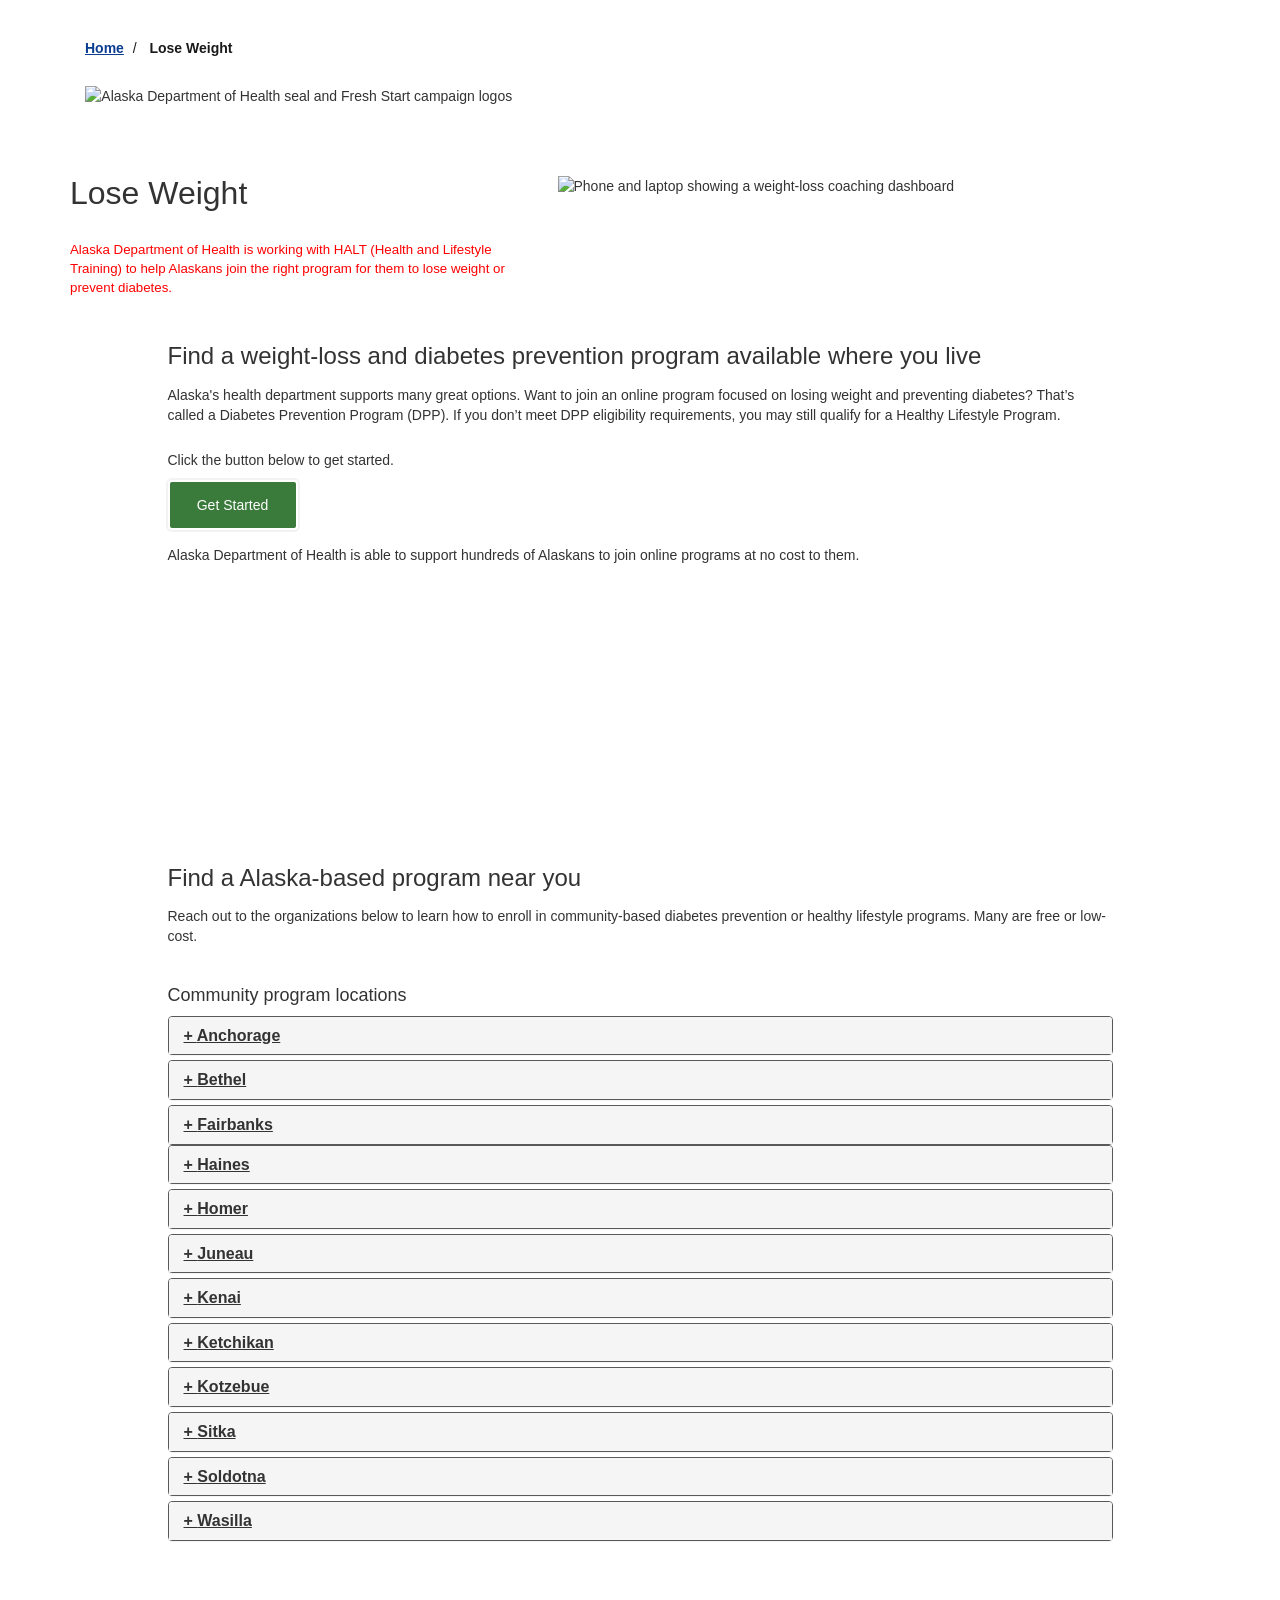
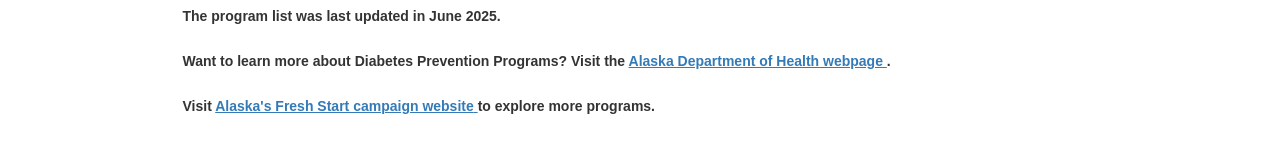
==== program_landings/lose_weight.html @ 83c24d97 "updates to be more WCAG compliant" ====
<!doctype html>
<html lang="en">
  <head>
    <meta charset="UTF-8" />
    <meta name="viewport" content="width=device-width, initial-scale=1.0" />
    <title>Lose Weight</title>
    <link
      rel="stylesheet"
      href="https://maxcdn.bootstrapcdn.com/bootstrap/3.4.1/css/bootstrap.min.css"
    />
    <script src="https://code.jquery.com/jquery-1.12.4.min.js"></script>
    <script src="https://maxcdn.bootstrapcdn.com/bootstrap/3.4.1/js/bootstrap.min.js"></script>
    <style>
      .btn,
      .btn-success,
      .panel,
      .panel-heading,
      .panel-title > a,
      .breadcrumb,
      .modal-content,
      .modal-header {
        background-image: none !important;
      }

      a {
        text-decoration: underline;
      }

      .panel-title > a::before {
        content: "+ ";
        font-weight: 700;
      }

      .panel-title > a[aria-expanded="true"]::before {
        content: "− ";
      }

      .panel,
      .panel-default,
      .panel-default > .panel-heading,
      .modal-content,
      .breadcrumb {
        border-color: #595959 !important;
      }

      .btn,
      .btn-success {
        border: 2px solid #ffffff !important;
      }

      input[type="text"] {
        border: 2px solid #595959;
      }

      a:focus,
      button:focus,
      input:focus,
      .panel-title > a:focus {
        outline: 3px solid #1a1a1a;
        outline-offset: 2px;
      }

      #get-started {
        background-color: #3a7a3a !important;
        color: #ffffff !important;
        border: 2px solid #ffffff !important;
        opacity: 1 !important;
        box-shadow: 0 0 0 2px #f2f2f2;
      }

      #get-started:hover,
      #get-started:focus {
        background-color: #3a7a3a !important;
        color: #ffffff !important;
      }

      .breadcrumb {
        background-color: #ffffff !important;
        color: #1a1a1a !important;
      }

      .breadcrumb > li,
      .breadcrumb > li + li:before {
        color: #1a1a1a !important;
      }

      .breadcrumb a {
        color: #0b3d91 !important;
        font-weight: 600;
      }

      .breadcrumb a[aria-current="page"] {
        color: #1a1a1a !important;
        font-weight: 700;
        text-decoration: none;
      }
    </style>
  </head>
  <body>
    <div class="container" style="padding-top: 30px; padding-bottom: 20px">
      <nav aria-label="Breadcrumb">
        <ol class="breadcrumb" style="margin-bottom: 0">
          <li><a href="../index.html">Home</a></li>
          <li>
            <a href="./lose_weight.html" aria-current="page">Lose Weight</a>
          </li>
        </ol>
      </nav>
    </div>

    <main>
      <div class="container">
        <div class="row">
          <div class="col-sm-7 col-md-5" style="background-color: #ffffff">
            <div style="text-align: center; padding-bottom: 0">
              <img
                src="../assets/images/alaska-doh-fresh-start.png"
                class="img-responsive"
                style="display: inline-block; max-width: 100%; height: 70px"
                alt="Alaska Department of Health seal and Fresh Start campaign logos"
              />
            </div>
            <h1
              style="
                font-size: xx-large;
                padding-top: 20px;
                padding-bottom: 10px;
                margin: 0;
              "
            >
              Lose Weight
            </h1>
            <div style="padding-top: 20px; padding-bottom: 30px; font-size: 0.95em; color: red">
              <span data-config-text="departmentName"></span> is working with
              <span data-config-text="partnerName"></span> to help
              <span data-config-text="stateResidents"></span> join the right
              program for them to lose weight or prevent diabetes.
            </div>
          </div>
          <div class="col-sm-5 col-md-5" style="padding: 15px">
            <img
              src="../assets/images/alaska-devices.png"
              class="img-responsive"
              style="width: 100%; height: auto; margin: 75px 0 0 auto"
              alt="Phone and laptop showing a weight-loss coaching dashboard"
            />
          </div>
        </div>
      </div>

      <div class="container">
        <div class="row">
          <div class="col-xs-offset-2 col-xs-10 col-md-offset-1 col-md-10">
            <div class="row">
              <div style="padding: 15px">
                <h2 style="font-size: x-large; margin: 0">
                  Find a weight-loss and diabetes prevention program available where you live
                </h2>
                <div>
                  <p style="padding-top: 15px">
                    <span data-config-text="stateName"></span>'s health
                    department supports many great options. Want to join an
                    online program focused on losing weight and preventing
                    diabetes? That’s called a Diabetes Prevention Program (DPP).
                    If you don’t meet DPP eligibility requirements, you may
                    still qualify for a Healthy Lifestyle Program.
                  </p>

                  <p style="padding-top: 15px">
                    Click the button below to get started.
                  </p>
                </div>
                <button
                  id="get-started"
                  class="btn btn-success"
                  style="height: 50px; width: 130px"
                  data-target="#inquiry-form"
                  data-toggle="modal"
                  type="button"
                >
                  Get Started
                </button>
                <div>
                  <p style="padding-top: 15px">
                    <span data-config-text="departmentName"></span> is able to
                    support hundreds of
                    <span data-config-text="stateResidents"></span> to join
                    online programs at no cost to them.
                  </p>
                </div>
              </div>
            </div>

            <div class="row">
              <div
                class="col-md-12 embed-responsive embed-responsive-16by9"
                style="
                  text-align: center;
                  padding: 15px;
                  max-width: 100%;
                  min-height: 260px;
                "
              >
                <iframe
                  src="https://player.vimeo.com/video/1111456184?badge=0&amp;autopause=0&amp;player_id=0&amp;app_id=58479"
                  class="landing-video embed-responsive-item"
                  width="560"
                  height="315"
                  allow="autoplay; fullscreen"
                  allowfullscreen
                  title="Program overview"
                ></iframe>
              </div>
              <script src="https://player.vimeo.com/api/player.js"></script>
            </div>

            <div id="state-based-programs" class="row">
              <div style="padding: 15px">
                <h2 style="font-size: x-large; margin: 0">
                  Find a <span data-config-text="stateName"></span>-based
                  program near you
                </h2>
                <div>
                  <p style="padding-top: 15px">
                    Reach out to the organizations below to learn how to enroll
                    in community-based diabetes prevention or healthy lifestyle
                    programs. Many are free or low-cost.
                  </p>
                </div>
              </div>
            </div>

            <div class="row">
              <div style="padding: 15px">
                <h3 style="font-size: large; margin: 0 0 10px 0">
                  Community program locations
                </h3>
                <div
                  class="panel-group"
                  id="accordion"
                >
                  <div class="panel panel-default">
                    <div class="panel-heading" id="headingAnchorage">
                      <h4 class="panel-title">
                        <a
                          class="collapsed"
                          role="button"
                          data-toggle="collapse"
                          data-parent="#accordion"
                          href="#collapseAnchorage"
                          aria-expanded="false"
                          aria-controls="collapseAnchorage"
                        >
                          <strong>Anchorage</strong>
                        </a>
                      </h4>
                    </div>
                    <div
                      id="collapseAnchorage"
                      class="panel-collapse collapse"
                      aria-labelledby="headingAnchorage"
                    >
                      <div class="panel-body" style="white-space: pre-wrap">
                        <strong>Anchorage Neighborhood Health Center</strong>
                        4951 Business Park Blvd. Anchorage, AK 99503 Phone:
                        907-743-7200 Spanish: Yes Programs: DPP, DSMES, SMBP

                        <strong>Southcentral Foundation</strong>
                        Diabetes Education Program 4320 Diplomacy Drive, Suite
                        1121 Anchorage, AK 99508 Phone: 907-729-4380 Programs:
                        DPP, DSMES

                        <strong>YMCA of Anchorage</strong>
                        5323 Lake Otis Parkway Anchorage, AK 99507 Phone:
                        907-563-3211 Ext: 104 Program: DPP
                      </div>
                    </div>
                  </div>

                  <div class="panel panel-default">
                    <div class="panel-heading" id="headingBethel">
                      <h4 class="panel-title">
                        <a
                          class="collapsed"
                          role="button"
                          data-toggle="collapse"
                          data-parent="#accordion"
                          href="#collapseBethel"
                          aria-expanded="false"
                          aria-controls="collapseBethel"
                        >
                          <strong>Bethel</strong>
                        </a>
                      </h4>
                    </div>
                    <div
                      id="collapseBethel"
                      class="panel-collapse collapse"
                      aria-labelledby="headingBethel"
                    >
                      <div class="panel-body" style="white-space: pre-wrap">
                        <strong>Yukon Kuskokwim Health Corporation</strong>
                        Diabetes Prevention and Control Program PO Box 528
                        Bethel, AK 99559 Phone: 907-543-6049 Programs: DPP,
                        Healthy Living, DSMES
                      </div>
                    </div>
                  </div>

                  <div class="panel panel-default">
                    <div class="panel-heading" id="headingFairbanks">
                      <h4 class="panel-title">
                        <a
                          class="collapsed"
                          role="button"
                          data-toggle="collapse"
                          data-parent="#accordion"
                          href="#collapseFairbanks"
                          aria-expanded="false"
                          aria-controls="collapseFairbanks"
                        >
                          <strong>Fairbanks</strong>
                        </a>
                      </h4>
                    </div>
                    <div
                      id="collapseFairbanks"
                      class="panel-collapse collapse"
                      aria-labelledby="headingFairbanks"
                    >
                      <div class="panel-body" style="white-space: pre-wrap">
                        <strong>Tanana Chiefs Conference</strong>
                        Chief Andrew Isaac Health Center 1717 West Cowles Street
                        Fairbanks, AK 99701 Phone: 907-451-6682, Ext: 3768
                        Program: DPP

                        <b
                          >University of Alaska Fairbanks Cooperative Extension
                          Service</strong
                        >
                        Tanana District Office Diabetes Prevention Program 1000
                        University Avenue Fairbanks, AK 99709 Phone:
                        907-474-2426 Program: DPP
                      </div>
                    </div>
                  </div>

                  <div class="panel panel-default">
                    <div class="panel-heading" id="headingHaines">
                      <h4 class="panel-title">
                        <a
                          class="collapsed"
                          role="button"
                          data-toggle="collapse"
                          data-parent="#accordion"
                          href="#collapseHaines"
                          aria-expanded="false"
                          aria-controls="collapseHaines"
                        >
                          <strong>Haines</strong>
                        </a>
                      </h4>
                    </div>
                    <div
                      id="collapseHaines"
                      class="panel-collapse collapse"
                      aria-labelledby="headingHaines"
                    >
                      <div class="panel-body" style="white-space: pre-wrap">
                        <strong>Southeast Regional Health Consortium (SEARHC)</strong>
                        Haines Health Center 131 1st Avenue, Haines, AK 99827
                        Phone: 907-766-6300 Programs: DPP, DSMES, SMBP
                      </div>
                    </div>
                  </div>

                  <div class="panel panel-default">
                    <div class="panel-heading" id="headingHomer">
                      <h4 class="panel-title">
                        <a
                          class="collapsed"
                          role="button"
                          data-toggle="collapse"
                          data-parent="#accordion"
                          href="#collapseHomer"
                          aria-expanded="false"
                          aria-controls="collapseHomer"
                        >
                          <strong>Homer</strong>
                        </a>
                      </h4>
                    </div>
                    <div
                      id="collapseHomer"
                      class="panel-collapse collapse"
                      aria-labelledby="headingHomer"
                    >
                      <div class="panel-body" style="white-space: pre-wrap">
                        <strong>Seldovia Village Tribe</strong>
                        880 East End Road Homer, AK 99603 Phone: 907-226-2228
                        Programs: DPP, SMBP
                      </div>
                    </div>
                  </div>

                  <div class="panel panel-default">
                    <div class="panel-heading" id="headingJuneau">
                      <h4 class="panel-title">
                        <a
                          class="collapsed"
                          role="button"
                          data-toggle="collapse"
                          data-parent="#accordion"
                          href="#collapseJuneau"
                          aria-expanded="false"
                          aria-controls="collapseJuneau"
                        >
                          <strong>Juneau</strong>
                        </a>
                      </h4>
                    </div>
                    <div
                      id="collapseJuneau"
                      class="panel-collapse collapse"
                      aria-labelledby="headingJuneau"
                    >
                      <div class="panel-body" style="white-space: pre-wrap">
                        <strong>Southeast Regional Health Consortium (SEARHC)</strong>
                        Ethel Lund Medical Center 1200 Salmon Creek Lane Juneau,
                        AK 99801 Phone: 907-463-4040 Programs: DPP, DSMES, SMBP
                      </div>
                    </div>
                  </div>

                  <div class="panel panel-default">
                    <div class="panel-heading" id="headingKenai">
                      <h4 class="panel-title">
                        <a
                          class="collapsed"
                          role="button"
                          data-toggle="collapse"
                          data-parent="#accordion"
                          href="#collapseKenai"
                          aria-expanded="false"
                          aria-controls="collapseKenai"
                        >
                          <strong>Kenai</strong>
                        </a>
                      </h4>
                    </div>
                    <div
                      id="collapseKenai"
                      class="panel-collapse collapse"
                      aria-labelledby="headingKenai"
                    >
                      <div class="panel-body" style="white-space: pre-wrap">
                        <strong>Kenaitze Indian Tribe</strong>
                        508 Upland Street Kenai, AK 99611 Phone: 907-335-7582
                        Program: Healthy Living
                      </div>
                    </div>
                  </div>

                  <div class="panel panel-default">
                    <div class="panel-heading" id="headingKetchikan">
                      <h4 class="panel-title">
                        <a
                          class="collapsed"
                          role="button"
                          data-toggle="collapse"
                          data-parent="#accordion"
                          href="#collapseKetchikan"
                          aria-expanded="false"
                          aria-controls="collapseKetchikan"
                        >
                          <strong>Ketchikan</strong>
                        </a>
                      </h4>
                    </div>
                    <div
                      id="collapseKetchikan"
                      class="panel-collapse collapse"
                      aria-labelledby="headingKetchikan"
                    >
                      <div class="panel-body" style="white-space: pre-wrap">
                        <strong>Ketchikan Indian Community</strong>
                        2960 Tongass Ave. Ketchikan, AK 99901 Phone:
                        907-228-9428 Programs: Healthy Living, DSMES
                      </div>
                    </div>
                  </div>

                  <div class="panel panel-default">
                    <div class="panel-heading" id="headingKotzebue">
                      <h4 class="panel-title">
                        <a
                          class="collapsed"
                          role="button"
                          data-toggle="collapse"
                          data-parent="#accordion"
                          href="#collapseKotzebue"
                          aria-expanded="false"
                          aria-controls="collapseKotzebue"
                        >
                          <strong>Kotzebue</strong>
                        </a>
                      </h4>
                    </div>
                    <div
                      id="collapseKotzebue"
                      class="panel-collapse collapse"
                      aria-labelledby="headingKotzebue"
                    >
                      <div class="panel-body" style="white-space: pre-wrap">
                        <strong>Maniilaq Association</strong>
                        733 2nd Avenue Kotzebue, AK 99752 Phone: 907-442-7455
                        Program: DPP
                      </div>
                    </div>
                  </div>

                  <div class="panel panel-default">
                    <div class="panel-heading" id="headingSitka">
                      <h4 class="panel-title">
                        <a
                          class="collapsed"
                          role="button"
                          data-toggle="collapse"
                          data-parent="#accordion"
                          href="#collapseSitka"
                          aria-expanded="false"
                          aria-controls="collapseSitka"
                        >
                          <strong>Sitka</strong>
                        </a>
                      </h4>
                    </div>
                    <div
                      id="collapseSitka"
                      class="panel-collapse collapse"
                      aria-labelledby="headingSitka"
                    >
                      <div class="panel-body" style="white-space: pre-wrap">
                        <strong>Southeast Regional Health Consortium (SEARHC)</strong>
                        Mt. Edgecumbe Medical Center 222 Tongass Drive Sitka, AK
                        99835 Phone: 907-966-2411 Programs: DPP, DSMES, SMBP
                      </div>
                    </div>
                  </div>

                  <div class="panel panel-default">
                    <div class="panel-heading" id="headingSoldotna">
                      <h4 class="panel-title">
                        <a
                          class="collapsed"
                          role="button"
                          data-toggle="collapse"
                          data-parent="#accordion"
                          href="#collapseSoldotna"
                          aria-expanded="false"
                          aria-controls="collapseSoldotna"
                        >
                          <strong>Soldotna</strong>
                        </a>
                      </h4>
                    </div>
                    <div
                      id="collapseSoldotna"
                      class="panel-collapse collapse"
                      aria-labelledby="headingSoldotna"
                    >
                      <div class="panel-body" style="white-space: pre-wrap">
                        <strong>Central Peninsula Hospital</strong>
                        250 Hospital Place Soldotna, AK 99669 Phone:
                        907-714-4404 Programs: Healthy Living, DSMES
                      </div>
                    </div>
                  </div>

                  <div class="panel panel-default">
                    <div class="panel-heading" id="headingWasilla">
                      <h4 class="panel-title">
                        <a
                          class="collapsed"
                          role="button"
                          data-toggle="collapse"
                          data-parent="#accordion"
                          href="#collapseWasilla"
                          aria-expanded="false"
                          aria-controls="collapseWasilla"
                        >
                          <strong>Wasilla</strong>
                        </a>
                      </h4>
                    </div>
                    <div
                      id="collapseWasilla"
                      class="panel-collapse collapse"
                      aria-labelledby="headingWasilla"
                    >
                      <div class="panel-body" style="white-space: pre-wrap">
                        <strong>Capstone Clinic</strong>
                        3122 E Meridian Park Loop Wasilla, AK 99654 Phone:
                        907-357-9590 Programs: Healthy Living, DSMES
                      </div>
                    </div>
                  </div>
                </div>
              </div>
            </div>

            <div class="row">
              <div style="padding: 30px">
                <p>The program list was last updated in June 2025.</p>
                <p style="padding-top: 15px">
                  Want to learn more about Diabetes Prevention Programs? Visit
                  the
                  <a
                    data-config-href="departmentWebUrl"
                    href="https://health.alaska.gov/en/services/diabetes-prevention/"
                  >
                    <span data-config-text="departmentName"></span> webpage </a
                  >.
                </p>
                <p style="padding-top: 15px">
                  Visit
                  <a
                    data-config-href="campaignWebUrl"
                    href="https://health.alaska.gov/en/services/fresh-start/"
                  >
                    <span data-config-text="campaignName"></span>
                  </a>
                  to explore more programs.
                </p>
              </div>
            </div>
          </div>
        </div>
      </div>
    </main>

    <div
      class="modal fade"
      id="inquiry-form"
      aria-hidden="true"
      role="dialog"
      tabindex="-1"
    >
      <div class="modal-dialog">
        <div class="modal-content">
          <div class="modal-header">
            <button
              class="close"
              aria-label="Close button"
              data-dismiss="modal"
              type="button"
            >
              <span aria-hidden="true">&times;</span>
            </button>
          </div>
          <div class="modal-body">
            <div style="font-size: x-large">
              Welcome to <span data-config-text="departmentName"></span>'s
              Diabetes Prevention and Healthy Lifestyle Programs.
            </div>
            <p style="padding-top: 15px">
              In partnership with <span data-config-text="partnerName"></span>,
              we offer professionally guided coaching programs to help
              <span data-config-text="stateResidents"></span> live healthier
              lives. Please provide your contact information and a team member
              will follow up.
            </p>

            <form action="/program-intake" accept-charset="UTF-8" method="post">
              <label for="program_intake_name">Full name:</label>
              <input
                type="text"
                name="program_intake[name]"
                id="program_intake_name"
              />

              <label for="program_intake_email">Email address:</label>
              <input
                type="text"
                name="program_intake[email]"
                id="program_intake_email"
              />

              <label for="program_intake_phone">Phone number:</label>
              <input
                type="text"
                name="program_intake[phone]"
                id="program_intake_phone"
              />

              <label for="program_intake_zipcode">ZIP code:</label>
              <input
                type="text"
                name="program_intake[zipcode]"
                id="program_intake_zipcode"
              />

              <label for="program_intake_motivation"
                >What is your reason for joining this program?</label
              >
              <input
                type="text"
                name="program_intake[motivation]"
                id="program_intake_motivation"
              />

              <input
                type="hidden"
                name="program_intake[landing_page]"
                value="Lose Weight"
              />

              <p style="padding-top: 15px">
                Questions? Email
                <a
                  data-config-mailto="supportEmail"
                  href="mailto:support@HALT360.org"
                  data-config-text="supportEmail"
                  >support@HALT360.org</a
                >
              </p>

              <input
                type="submit"
                value="Submit"
                class="btn btn-success"
                style="padding: 15px 20px"
              />
            </form>
          </div>
        </div>
      </div>
    </div>

    <!--
      Optional white-label override example (set before landing-config.js):
      <script>
        window.LANDING_CONFIG = {
          stateName: "Arkansas",
          stateResidents: "Arkansans",
          departmentName: "Arkansas Department of Health",
          partnerName: "Healthy Lifestyle Training Team",
          campaignName: "Arkansas Fresh Start website",
          departmentWebUrl: "https://example.gov/diabetes-prevention",
          campaignWebUrl: "https://example.gov/fresh-start",
          supportEmail: "support@example.org"
        };
      </script>
    -->
    <script src="./landing-config.js"></script>
  </body>
</html>
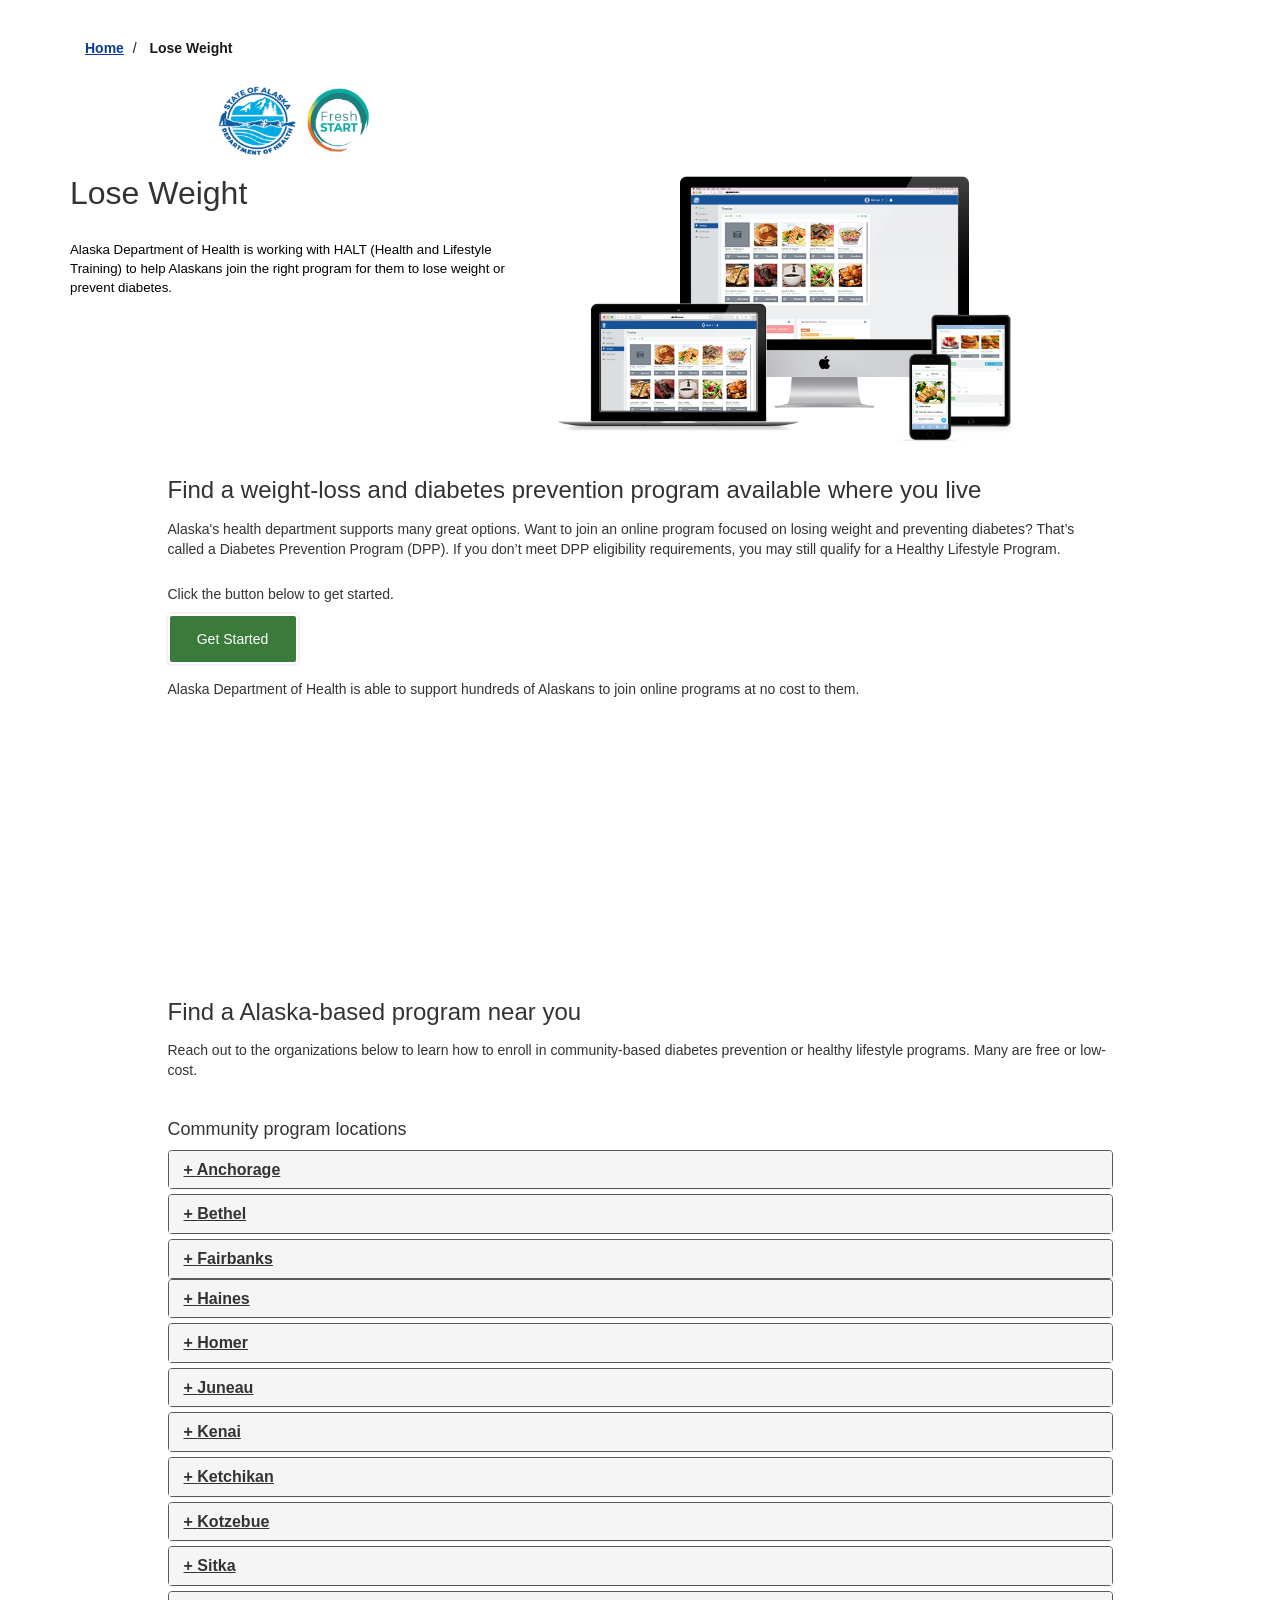
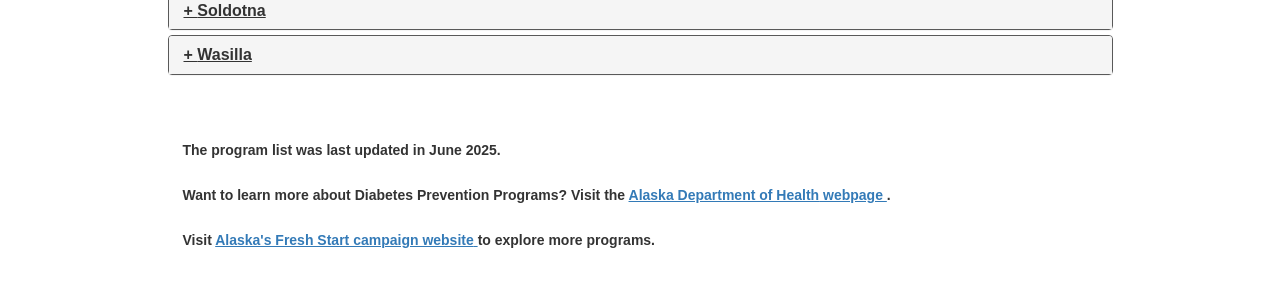
==== commit 05dd69be: "Merge branch 'main' into copilot/create-index-html-and-web-css" ====
--- a/program_landings/lose_weight.html
+++ b/program_landings/lose_weight.html
@@ -130,7 +130,7 @@
             >
               Lose Weight
             </h1>
-            <div style="padding-top: 20px; padding-bottom: 30px; font-size: 0.95em; color: red">
+            <div style="padding-top: 20px; padding-bottom: 30px; font-size: 0.95em; color: black">
               <span data-config-text="departmentName"></span> is working with
               <span data-config-text="partnerName"></span> to help
               <span data-config-text="stateResidents"></span> join the right
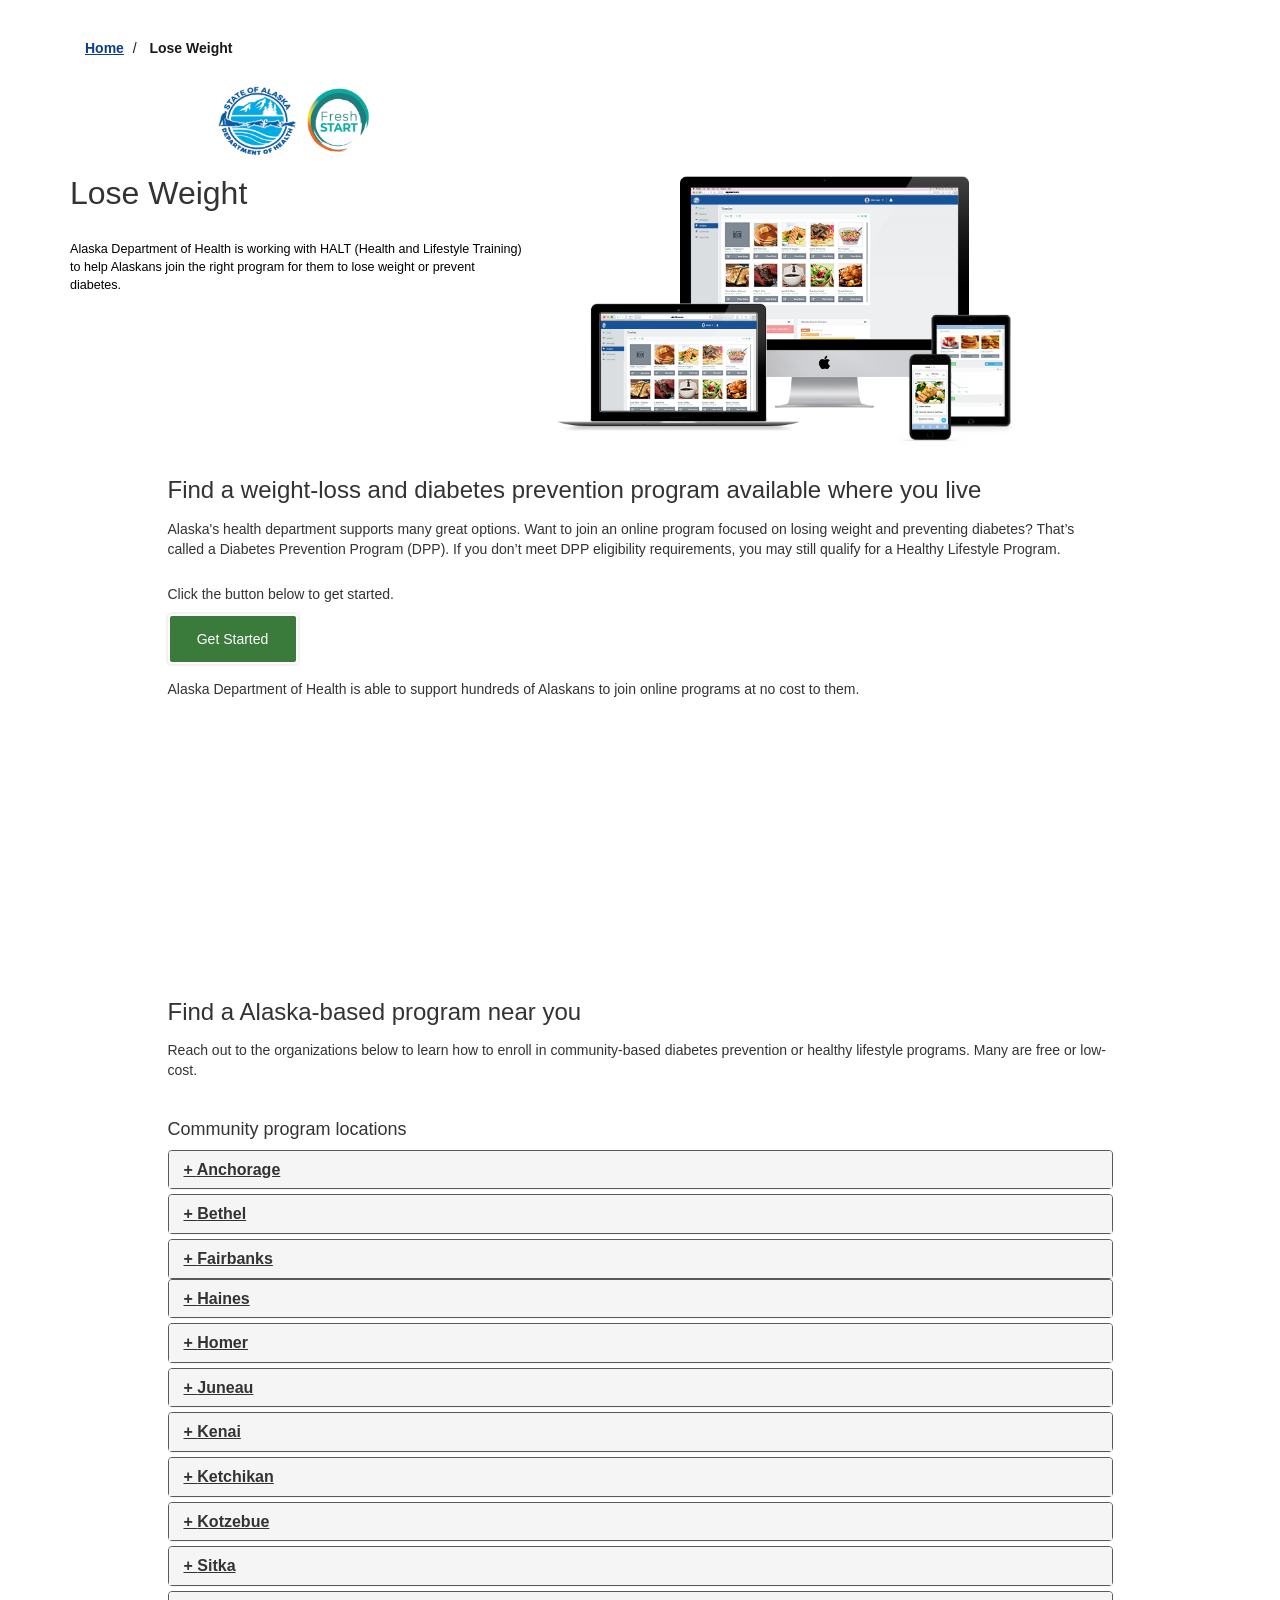
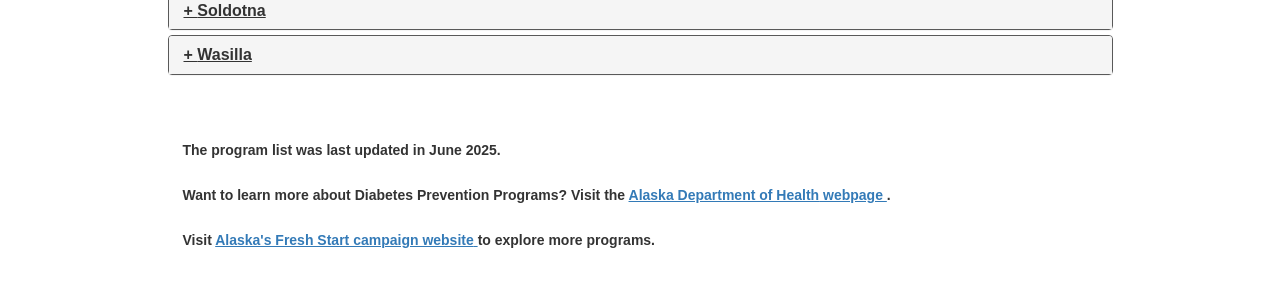
==== commit 0a991f30: "Improve accessibility and styling: reduce motion support, nav focus indicators, skip link target foc" ====
--- a/program_landings/lose_weight.html
+++ b/program_landings/lose_weight.html
@@ -130,7 +130,7 @@
             >
               Lose Weight
             </h1>
-            <div style="padding-top: 20px; padding-bottom: 30px; font-size: 0.95em; color: black">
+            <div style="padding-top: 20px; padding-bottom: 30px; font-size: 0.9em; color: black">
               <span data-config-text="departmentName"></span> is working with
               <span data-config-text="partnerName"></span> to help
               <span data-config-text="stateResidents"></span> join the right
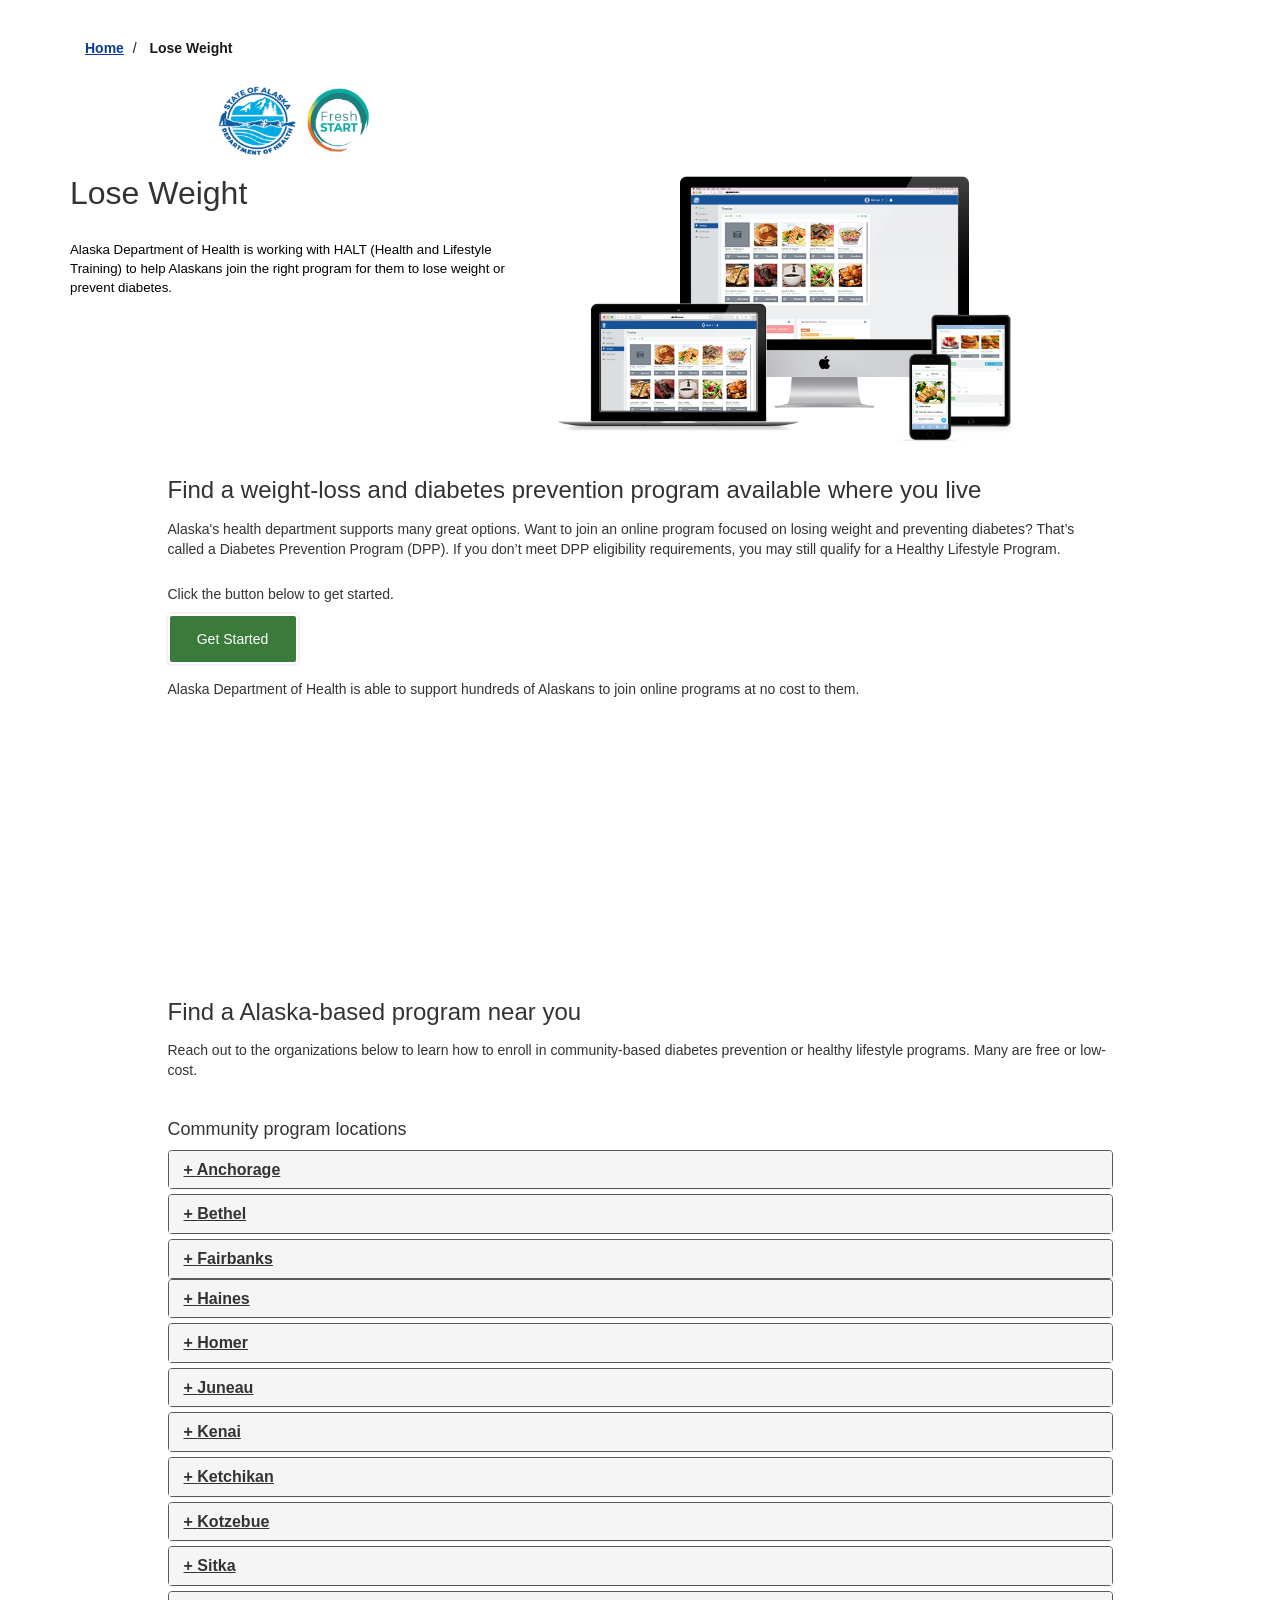
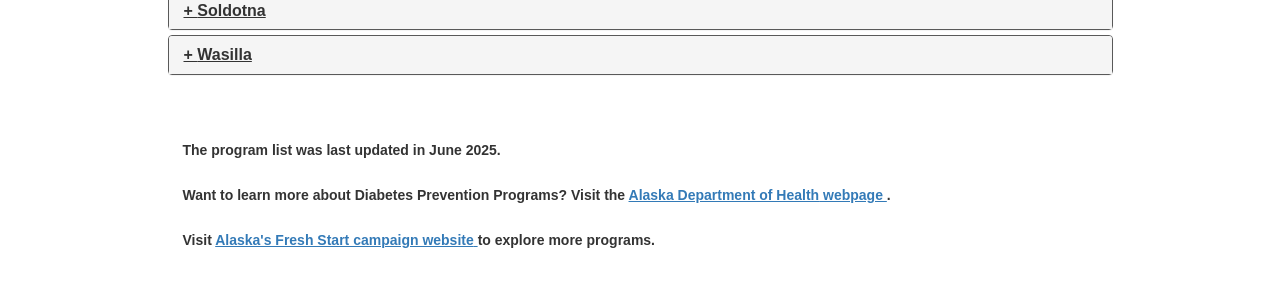
==== commit 6e9371fb: "Update landing intro paragraph size and config comment wording" ====
--- a/program_landings/lose_weight.html
+++ b/program_landings/lose_weight.html
@@ -130,7 +130,7 @@
             >
               Lose Weight
             </h1>
-            <div style="padding-top: 20px; padding-bottom: 30px; font-size: 0.9em; color: black">
+            <div style="padding-top: 20px; padding-bottom: 30px; font-size: 0.95em; color: black">
               <span data-config-text="departmentName"></span> is working with
               <span data-config-text="partnerName"></span> to help
               <span data-config-text="stateResidents"></span> join the right
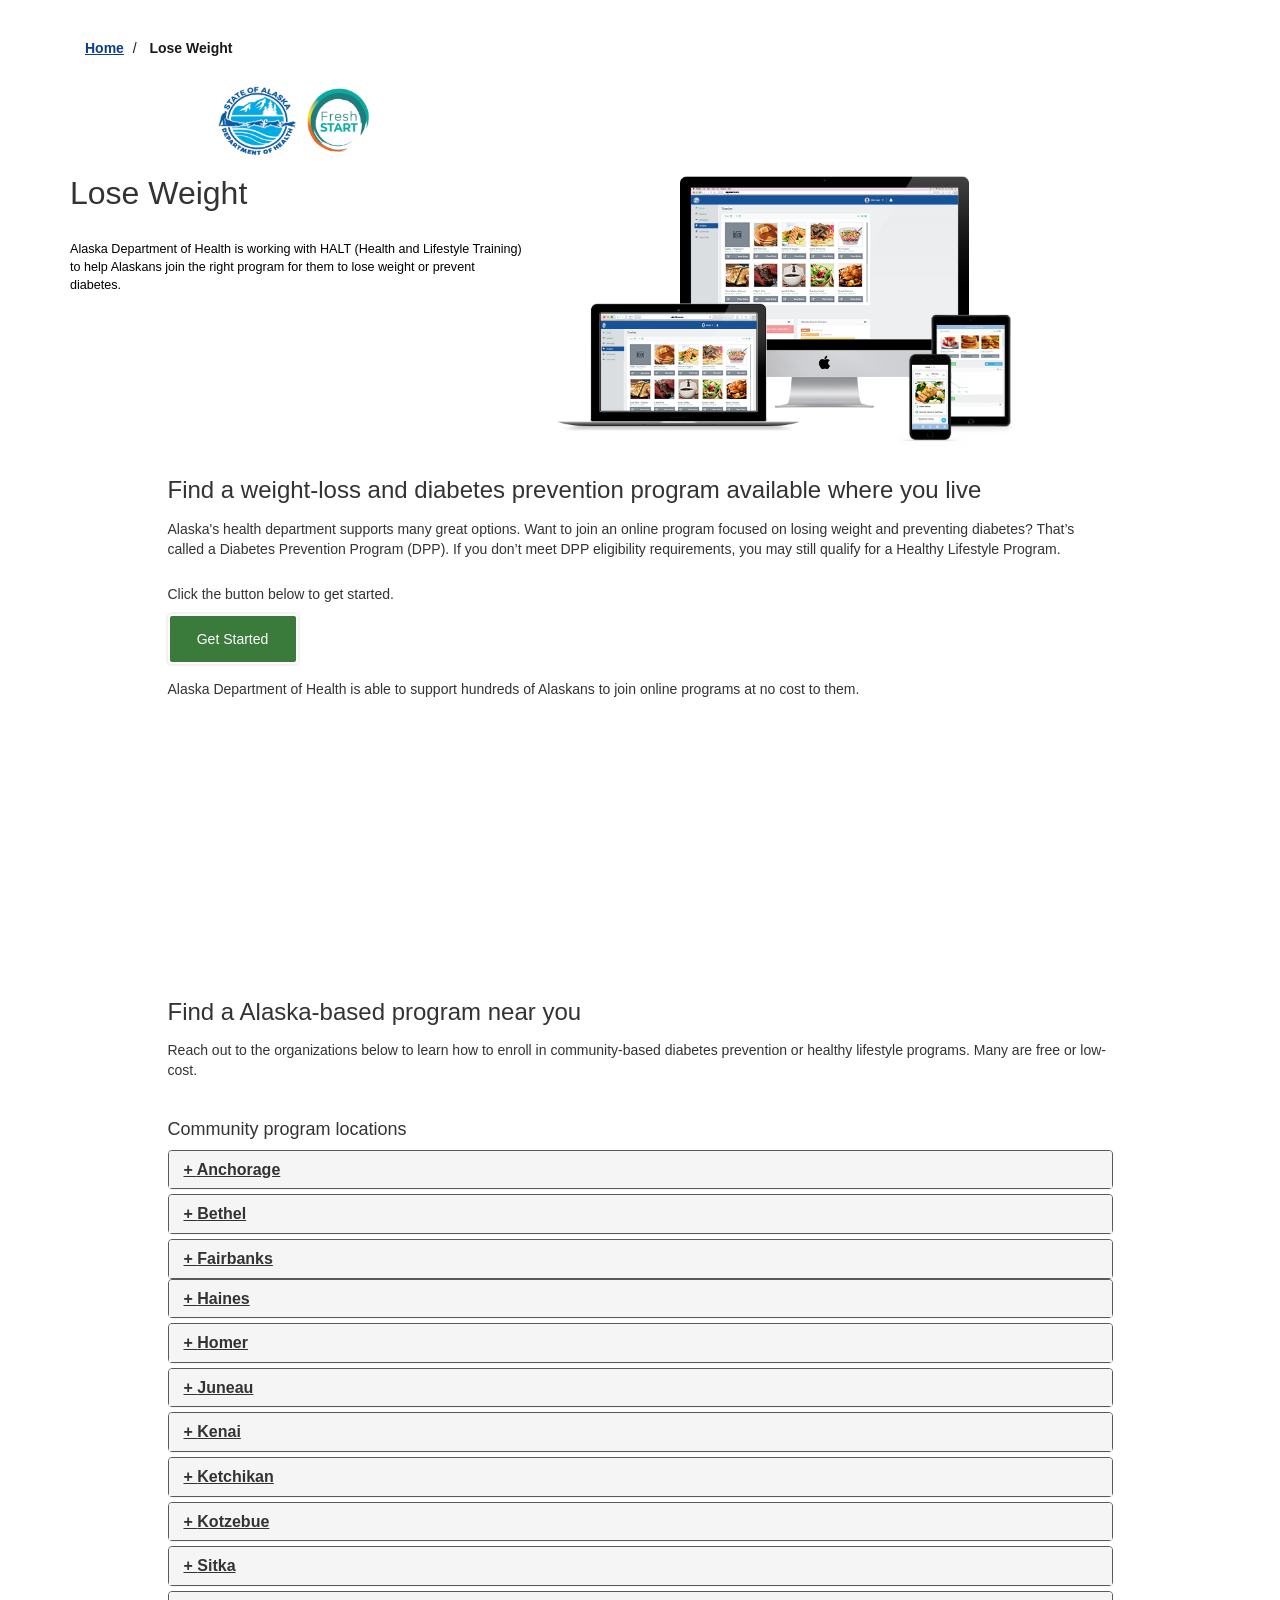
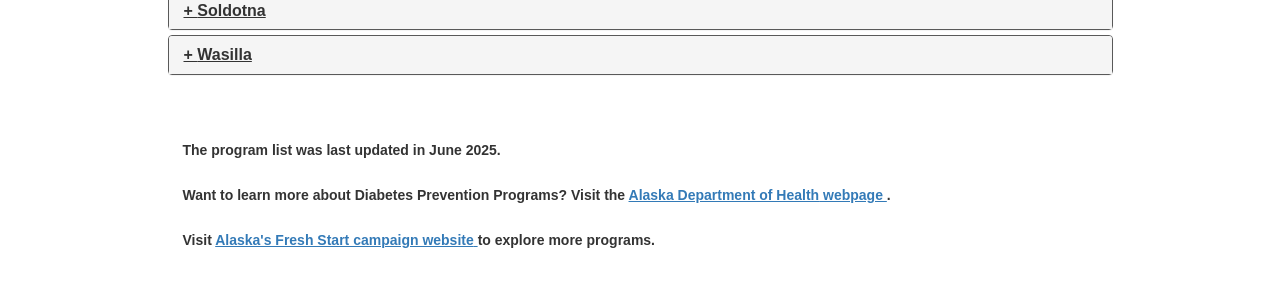
==== commit e54df3c1: "Set first paragraph font size to 0.9em across program landings" ====
--- a/program_landings/lose_weight.html
+++ b/program_landings/lose_weight.html
@@ -130,7 +130,7 @@
             >
               Lose Weight
             </h1>
-            <div style="padding-top: 20px; padding-bottom: 30px; font-size: 0.95em; color: black">
+            <div style="padding-top: 20px; padding-bottom: 30px; font-size: 0.9em; color: black">
               <span data-config-text="departmentName"></span> is working with
               <span data-config-text="partnerName"></span> to help
               <span data-config-text="stateResidents"></span> join the right
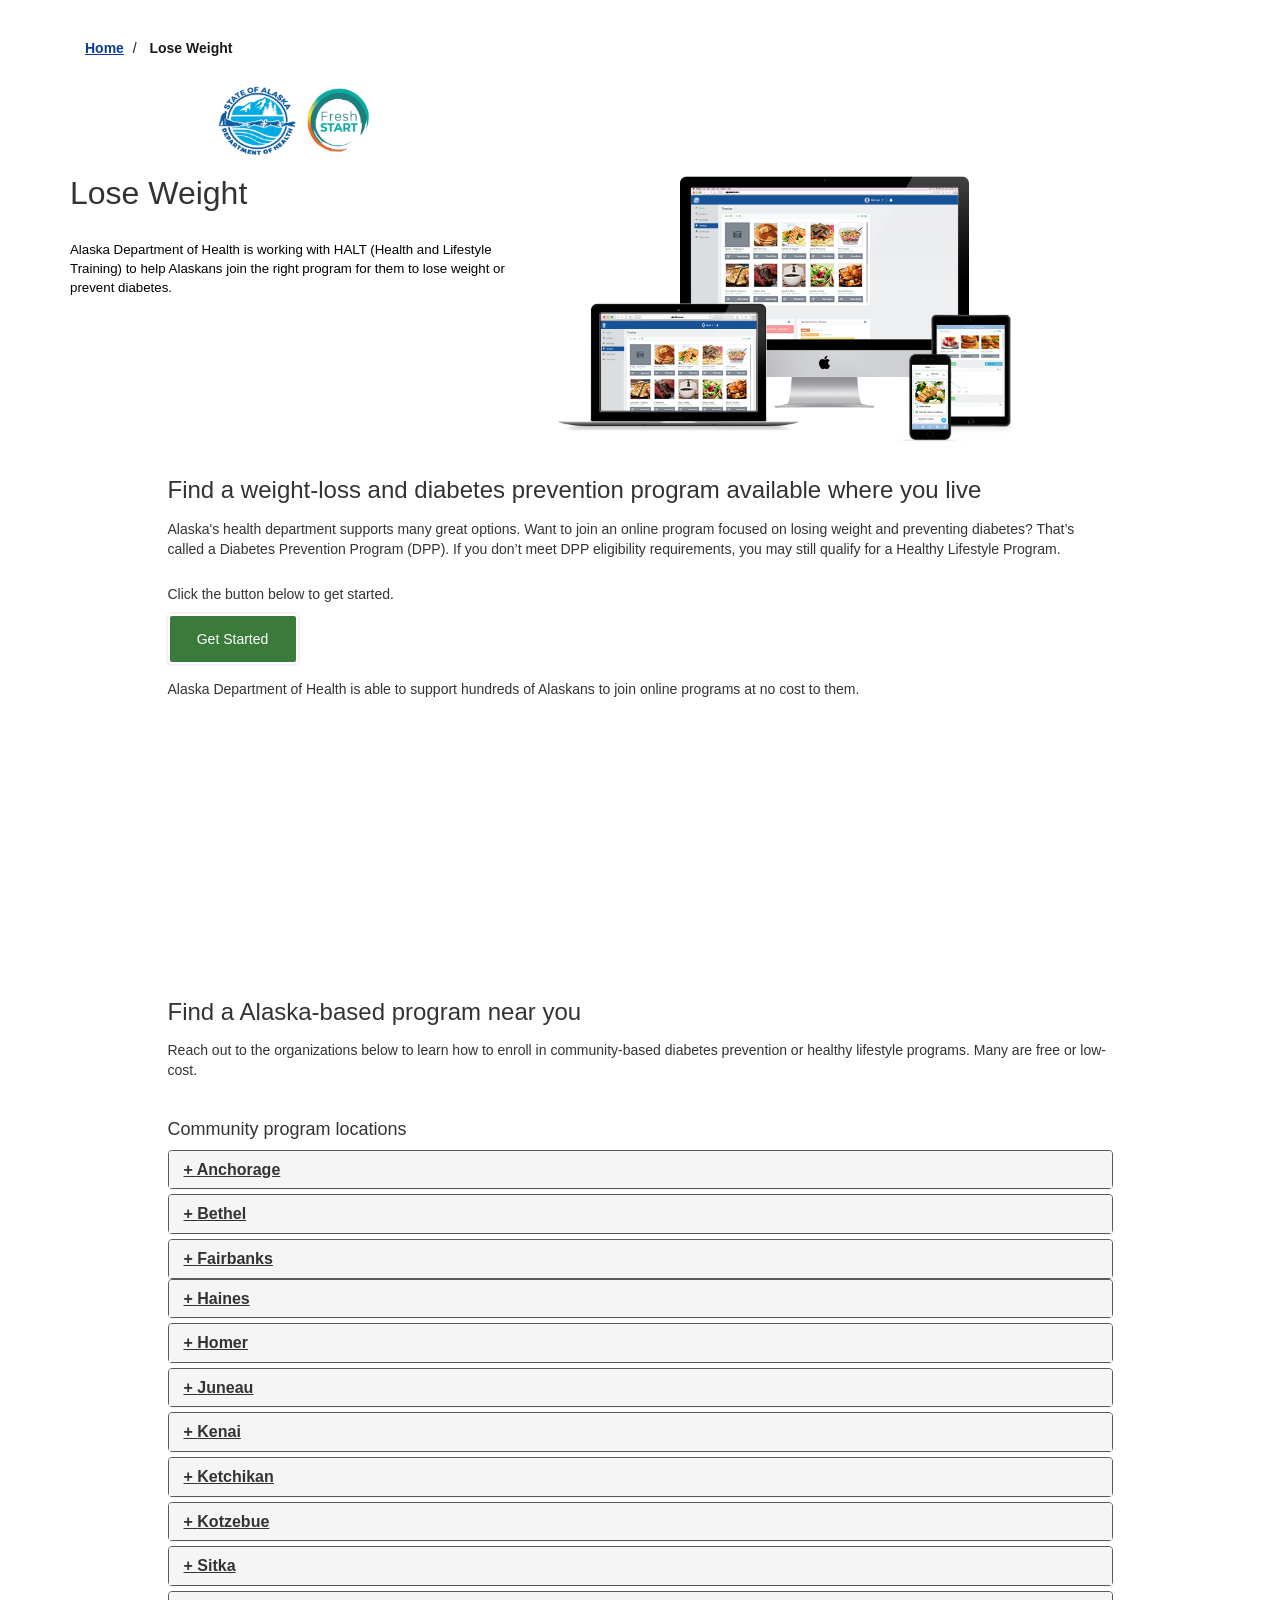
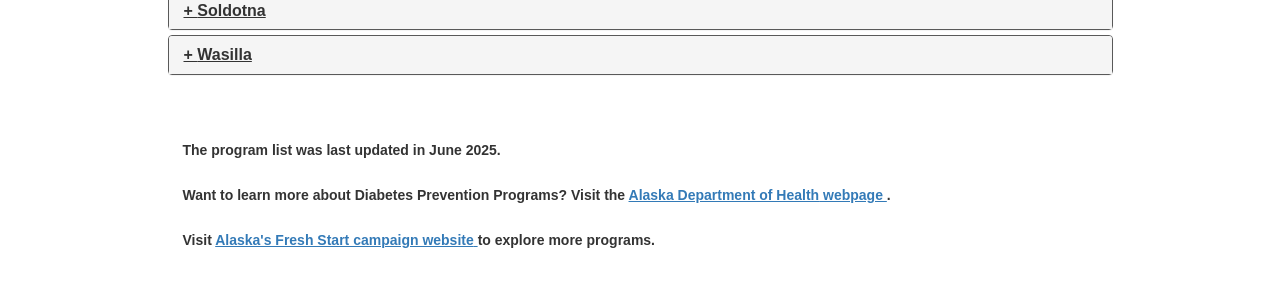
==== commit b45546e6: "Set first paragraph font size to 0.95em across program landings" ====
--- a/program_landings/lose_weight.html
+++ b/program_landings/lose_weight.html
@@ -130,7 +130,7 @@
             >
               Lose Weight
             </h1>
-            <div style="padding-top: 20px; padding-bottom: 30px; font-size: 0.9em; color: black">
+            <div style="padding-top: 20px; padding-bottom: 30px; font-size: 0.95em; color: black">
               <span data-config-text="departmentName"></span> is working with
               <span data-config-text="partnerName"></span> to help
               <span data-config-text="stateResidents"></span> join the right
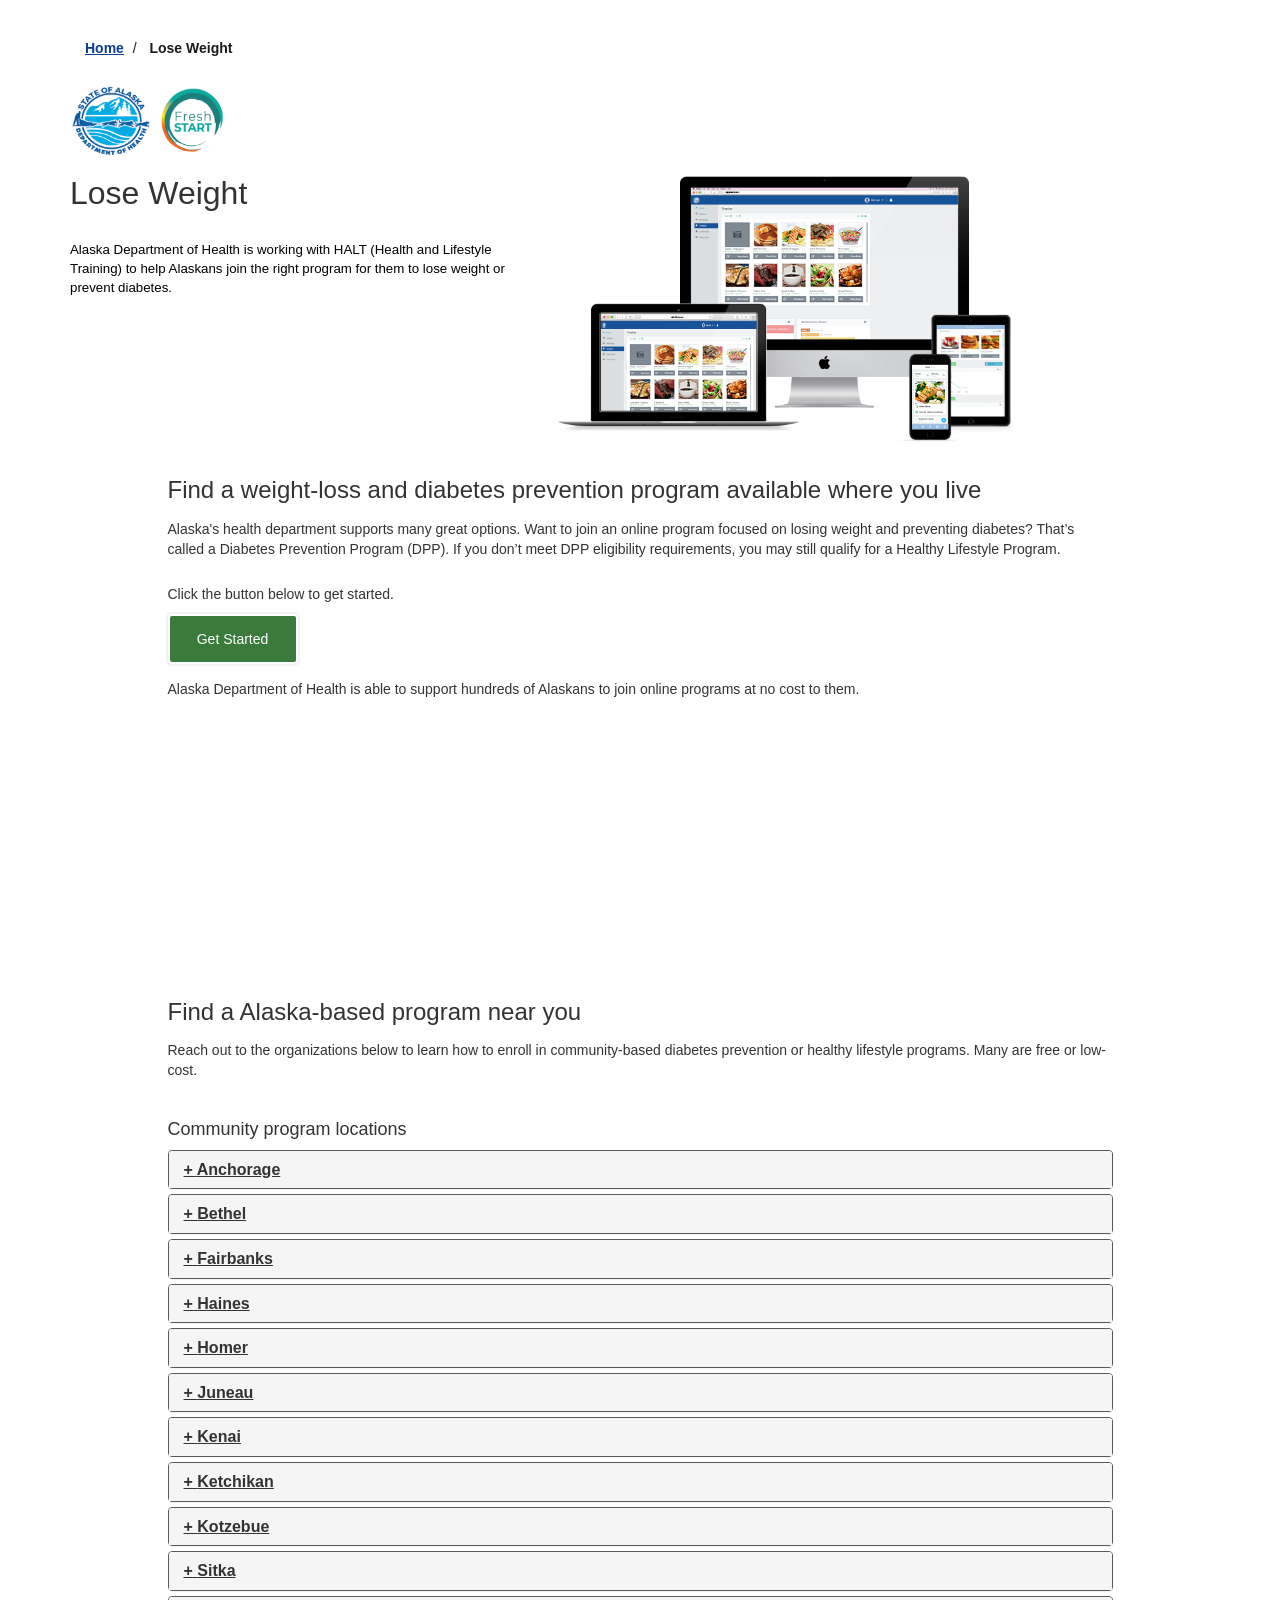
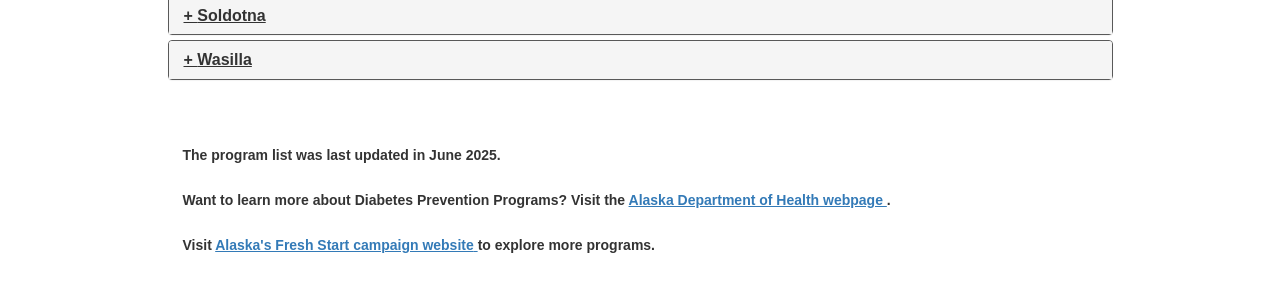
==== commit 669d8692: "moved the config values out to an external file" ====
--- a/program_landings/lose_weight.html
+++ b/program_landings/lose_weight.html
@@ -48,7 +48,9 @@
         border: 2px solid #ffffff !important;
       }
 
-      input[type="text"] {
+      input[type="text"],
+      input[type="email"],
+      input[type="tel"] {
         border: 2px solid #595959;
       }
 
@@ -93,6 +95,80 @@
         color: #1a1a1a !important;
         font-weight: 700;
         text-decoration: none;
+      }
+
+      /* ── Modal layout ── */
+      .modal-header {
+        display: flex;
+        align-items: flex-start;
+        justify-content: space-between;
+        padding: 20px 24px 16px;
+        border-bottom: 2px solid #e0e0e0;
+        gap: 12px;
+      }
+
+      .modal-title {
+        font-size: 1.2rem;
+        font-weight: 700;
+        margin: 0;
+        line-height: 1.35;
+        color: #1a1a1a;
+        flex: 1;
+      }
+
+      .modal-header .close {
+        flex-shrink: 0;
+        float: none;
+        font-size: 1.6rem;
+        line-height: 1;
+        padding: 0 4px;
+        margin: 0;
+        opacity: 0.5;
+      }
+
+      .modal-header .close:hover,
+      .modal-header .close:focus {
+        opacity: 1;
+      }
+
+      .modal-body {
+        padding: 20px 24px 24px;
+      }
+
+      /* ── Modal form fields ── */
+      .modal-body form label {
+        display: block;
+        font-weight: 600;
+        font-size: 0.9em;
+        margin-top: 14px;
+        margin-bottom: 4px;
+        color: #1a1a1a;
+      }
+
+      .modal-body form input[type="text"],
+      .modal-body form input[type="email"],
+      .modal-body form input[type="tel"] {
+        display: block;
+        width: 100%;
+        padding: 8px 12px;
+        border-radius: 4px;
+        box-sizing: border-box;
+      }
+
+      .modal-body form input[type="submit"] {
+        display: block;
+        width: 100%;
+        margin-top: 20px;
+        padding: 12px;
+        font-size: 1rem;
+        font-weight: 600;
+        border-radius: 4px;
+      }
+
+      .modal-support {
+        margin-top: 16px;
+        font-size: 0.9em;
+        color: #444;
       }
     </style>
   </head>
@@ -112,9 +188,11 @@
       <div class="container">
         <div class="row">
           <div class="col-sm-7 col-md-5" style="background-color: #ffffff">
-            <div style="text-align: center; padding-bottom: 0">
+            <div style="text-align: left; padding-bottom: 0">
               <img
                 src="../assets/images/alaska-doh-fresh-start.png"
+                data-config-src="sealImageSrc"
+                data-config-alt="sealImageAlt"
                 class="img-responsive"
                 style="display: inline-block; max-width: 100%; height: 70px"
                 alt="Alaska Department of Health seal and Fresh Start campaign logos"
@@ -126,6 +204,7 @@
                 padding-top: 20px;
                 padding-bottom: 10px;
                 margin: 0;
+                text-align: left;
               "
             >
               Lose Weight
@@ -174,8 +253,6 @@
                   id="get-started"
                   class="btn btn-success"
                   style="height: 50px; width: 130px"
-                  data-target="#inquiry-form"
-                  data-toggle="modal"
                   type="button"
                 >
                   Get Started
@@ -238,6 +315,7 @@
                 <div
                   class="panel-group"
                   id="accordion"
+                  data-config-locations="weightLossCommunityLocations"
                 >
                   <div class="panel panel-default">
                     <div class="panel-heading" id="headingAnchorage">
@@ -616,7 +694,7 @@
                   Want to learn more about Diabetes Prevention Programs? Visit
                   the
                   <a
-                    data-config-href="departmentWebUrl"
+                    data-config-href="weightLossDepartmentWebUrl"
                     href="https://health.alaska.gov/en/services/diabetes-prevention/"
                   >
                     <span data-config-text="departmentName"></span> webpage </a
@@ -625,7 +703,7 @@
                 <p style="padding-top: 15px">
                   Visit
                   <a
-                    data-config-href="campaignWebUrl"
+                    data-config-href="weightLossCampaignWebUrl"
                     href="https://health.alaska.gov/en/services/fresh-start/"
                   >
                     <span data-config-text="campaignName"></span>
@@ -644,14 +722,19 @@
       id="inquiry-form"
       aria-hidden="true"
       role="dialog"
+      aria-labelledby="modal-title"
       tabindex="-1"
     >
       <div class="modal-dialog">
         <div class="modal-content">
           <div class="modal-header">
+            <h2 class="modal-title" id="modal-title">
+              Welcome to <span data-config-text="departmentName"></span>'s
+              Diabetes Prevention and Healthy Lifestyle Programs.
+            </h2>
             <button
               class="close"
-              aria-label="Close button"
+              aria-label="Close"
               data-dismiss="modal"
               type="button"
             >
@@ -659,11 +742,7 @@
             </button>
           </div>
           <div class="modal-body">
-            <div style="font-size: x-large">
-              Welcome to <span data-config-text="departmentName"></span>'s
-              Diabetes Prevention and Healthy Lifestyle Programs.
-            </div>
-            <p style="padding-top: 15px">
+            <p>
               In partnership with <span data-config-text="partnerName"></span>,
               we offer professionally guided coaching programs to help
               <span data-config-text="stateResidents"></span> live healthier
@@ -677,20 +756,23 @@
                 type="text"
                 name="program_intake[name]"
                 id="program_intake_name"
+                autocomplete="name"
               />
 
               <label for="program_intake_email">Email address:</label>
               <input
-                type="text"
+                type="email"
                 name="program_intake[email]"
                 id="program_intake_email"
+                autocomplete="email"
               />
 
               <label for="program_intake_phone">Phone number:</label>
               <input
-                type="text"
+                type="tel"
                 name="program_intake[phone]"
                 id="program_intake_phone"
+                autocomplete="tel"
               />
 
               <label for="program_intake_zipcode">ZIP code:</label>
@@ -698,6 +780,7 @@
                 type="text"
                 name="program_intake[zipcode]"
                 id="program_intake_zipcode"
+                autocomplete="postal-code"
               />
 
               <label for="program_intake_motivation"
@@ -715,12 +798,11 @@
                 value="Lose Weight"
               />
 
-              <p style="padding-top: 15px">
+              <p class="modal-support">
                 Questions? Email
                 <a
                   data-config-mailto="supportEmail"
                   href="mailto:support@HALT360.org"
-                  data-config-text="supportEmail"
                   >support@HALT360.org</a
                 >
               </p>
@@ -729,7 +811,6 @@
                 type="submit"
                 value="Submit"
                 class="btn btn-success"
-                style="padding: 15px 20px"
               />
             </form>
           </div>
@@ -737,21 +818,10 @@
       </div>
     </div>
 
-    <!--
-      Optional white-label override example (set before landing-config.js):
-      <script>
-        window.LANDING_CONFIG = {
-          stateName: "Arkansas",
-          stateResidents: "Arkansans",
-          departmentName: "Arkansas Department of Health",
-          partnerName: "Healthy Lifestyle Training Team",
-          campaignName: "Arkansas Fresh Start website",
-          departmentWebUrl: "https://example.gov/diabetes-prevention",
-          campaignWebUrl: "https://example.gov/fresh-start",
-          supportEmail: "support@example.org"
-        };
-      </script>
+    <!-- To use a different state, replace alaska.js with the appropriate state config file:
+         <script src="./configs/arkansas.js"></script>
     -->
+    <script src="./configs/alaska.js"></script>
     <script src="./landing-config.js"></script>
   </body>
 </html>
